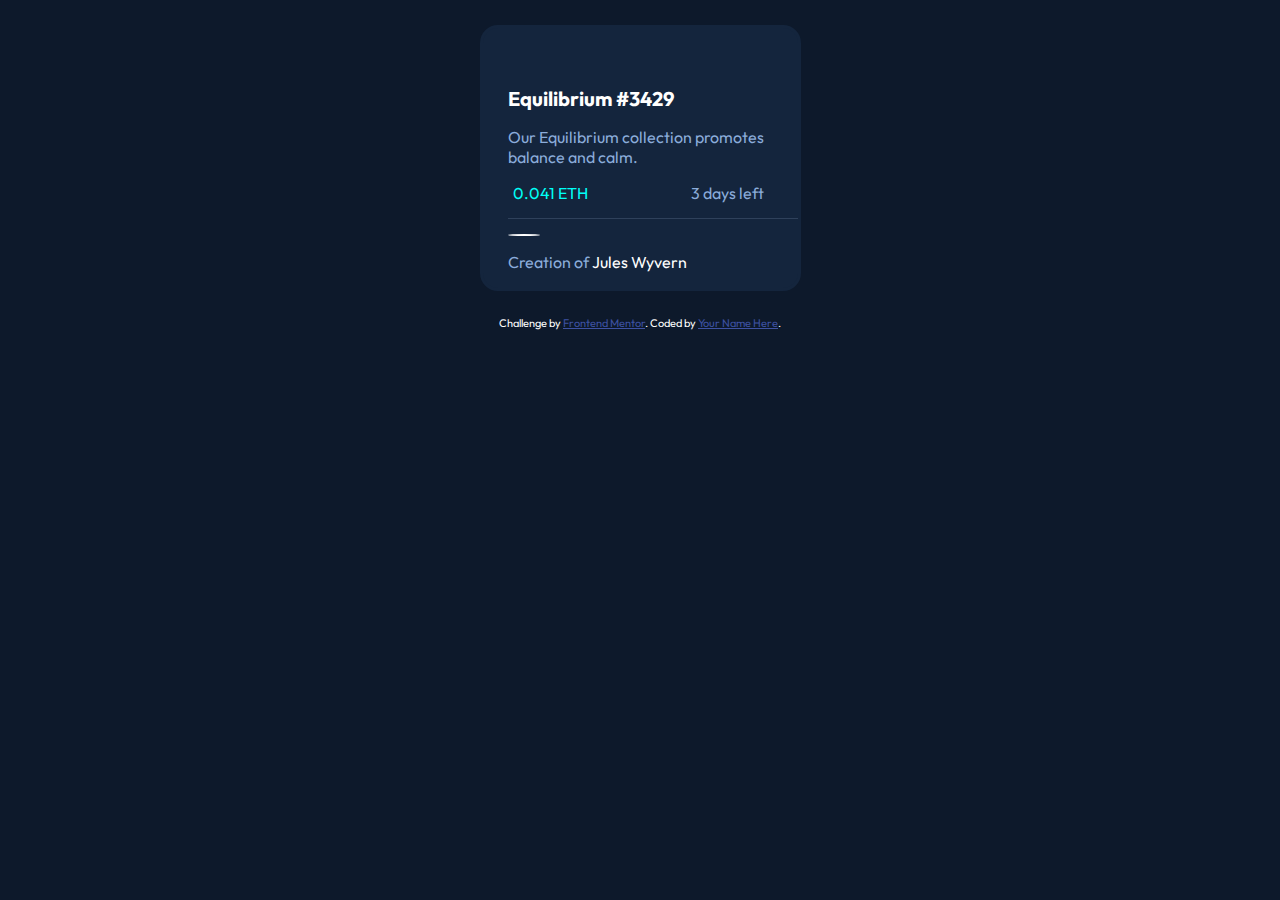
==== nft-preview-card-component/index.html @ 355d1546 "Uncompleted commit" ====
<!DOCTYPE html>
<html lang="en">
<head>
  <meta charset="UTF-8">
  <meta name="viewport" content="width=device-width, initial-scale=1.0"> <!-- displays site properly based on user's device -->

  <link rel="icon" type="image/png" sizes="32x32" href="./images/favicon-32x32.png">
  
  <title>Frontend Mentor | NFT preview card component</title>
  <link rel="stylesheet" href="style.css">

  <!-- Feel free to remove these styles or customise in your own stylesheet 👍 -->
  <style>
    .attribution { font-size: 11px; text-align: center; }
    .attribution a { color: hsl(228, 45%, 44%); }
  </style>
</head>
<body>
  <article>
  <main class="card">
      <img class="box-pic" src="/images/image-equilibrium.jpg" alt="">
      <h1 class="title hover-cyan">Equilibrium #3429</h1>
      <p class="moreinfo soft-b">Our Equilibrium collection promotes balance and calm.</p>
      <div class="status">
        <span class="eth"><img class="status-icon-eth " src="/images/icon-ethereum.svg" alt="" >0.041 ETH</span>
        <span class="time"><img class="status-icon-time " src="/images/icon-clock.svg" alt="" role="alert">3 days left</span>
      </div>
      <hr>
        <div class="author" role="">
          <img class="author-pic" src="/images/image-avatar.png" alt="">
          <p>
            <span class="soft-b">Creation of</span>
            <span class="author-name hover-cyan">Jules Wyvern</span>
          </p>
        </div>
    
  </main>
</article>
  <div class="attribution">
    Challenge by <a href="https://www.frontendmentor.io?ref=challenge" target="_blank">Frontend Mentor</a>. 
    Coded by <a href="#">Your Name Here</a>.
  </div>
</body>
</html>
---- nft-preview-card-component/style.css ----
/* Google Fonts */
@import url('https://fonts.googleapis.com/css2?family=Outfit:wght@100..900');

/* Colors */
:root {
  --soft-blue: hsl(215, 51%, 70%);
  --cyan: hsl(178, 100%, 50%);
    
  /* (main BG) */
  --very-dark-blue-main: hsl(217, 54%, 11%);
  /* (card BG) */
  --very-dark-blue-card: hsl(216, 50%, 16%);
  /* (line) */
  --very-dark-blue-line: hsl(215, 32%, 27%);
  --white: hsl(0, 0%, 100%);
}

body {
    font-family: 'Outfit', sans-serif;
    background-color: var(--very-dark-blue-main);
    color: var(--white);
}

 article {
    margin: 25px;
}
.card {
  border: solid var(--very-dark-blue-card);
  background-color: var(--very-dark-blue-card);
  

  width: 290px;
  border-radius: 18px;
  padding-left: 25px;
  padding-top: 25px;
  margin: 0 auto; 


}


.box-pic {
  width: 250px;
  border-radius: 8px;

}


h1 {
  font-size: 20px;
}
.hover-cyan:hover {
  color: var(--cyan);
  cursor: pointer;
}

.soft-b {
  width: 300px;
  color: var(--soft-blue);
}

.status-icon-eth {
  margin-right: 5px;
}

.status-icon-time {
  margin-left: 100px;
}

.eth {
color: var(--cyan);
}


.time {
  color: var(--soft-blue);
}

/* https://stackoverflow.com/questions/6382023/changing-the-color-of-an-hr-element */
hr {
  border: 0;
  border-top: 1px solid var(--very-dark-blue-line);
  margin: 15px 0;
}

.author .cyan{
  margin-right: 5px;
}

.author{
  padding-right: 2px;
  
}
.author-pic {
  display: flex;
  max-width: 30px;
  border: 1px solid var(--white);
  border-radius: 50%;

  
}
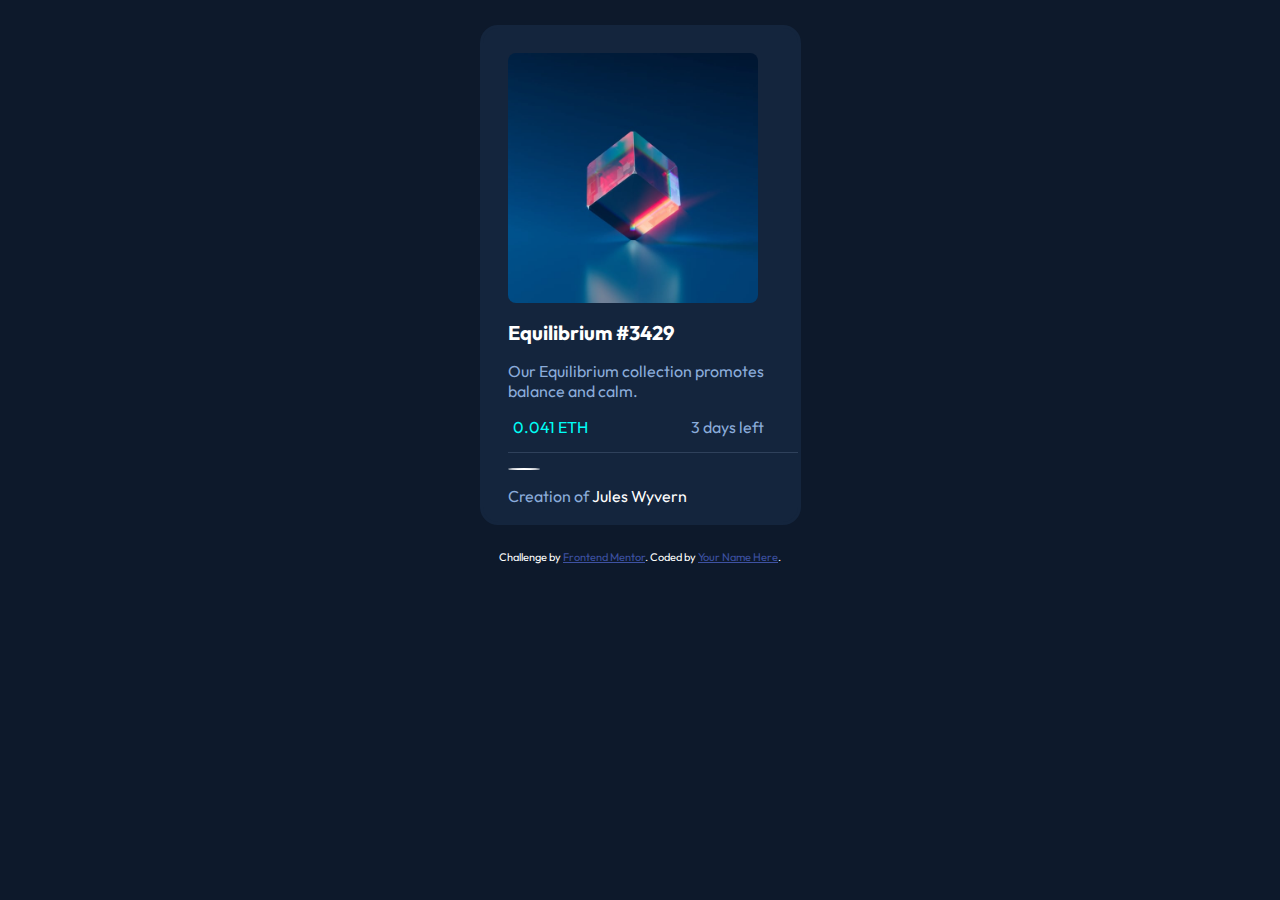
==== commit f00ddf6e: "Update index.html" ====
--- a/nft-preview-card-component/index.html
+++ b/nft-preview-card-component/index.html
@@ -18,7 +18,7 @@
 <body>
   <article>
   <main class="card">
-      <img class="box-pic" src="/images/image-equilibrium.jpg" alt="">
+      <img class="box-pic" src="images/image-equilibrium.jpg" alt="">
       <h1 class="title hover-cyan">Equilibrium #3429</h1>
       <p class="moreinfo soft-b">Our Equilibrium collection promotes balance and calm.</p>
       <div class="status">
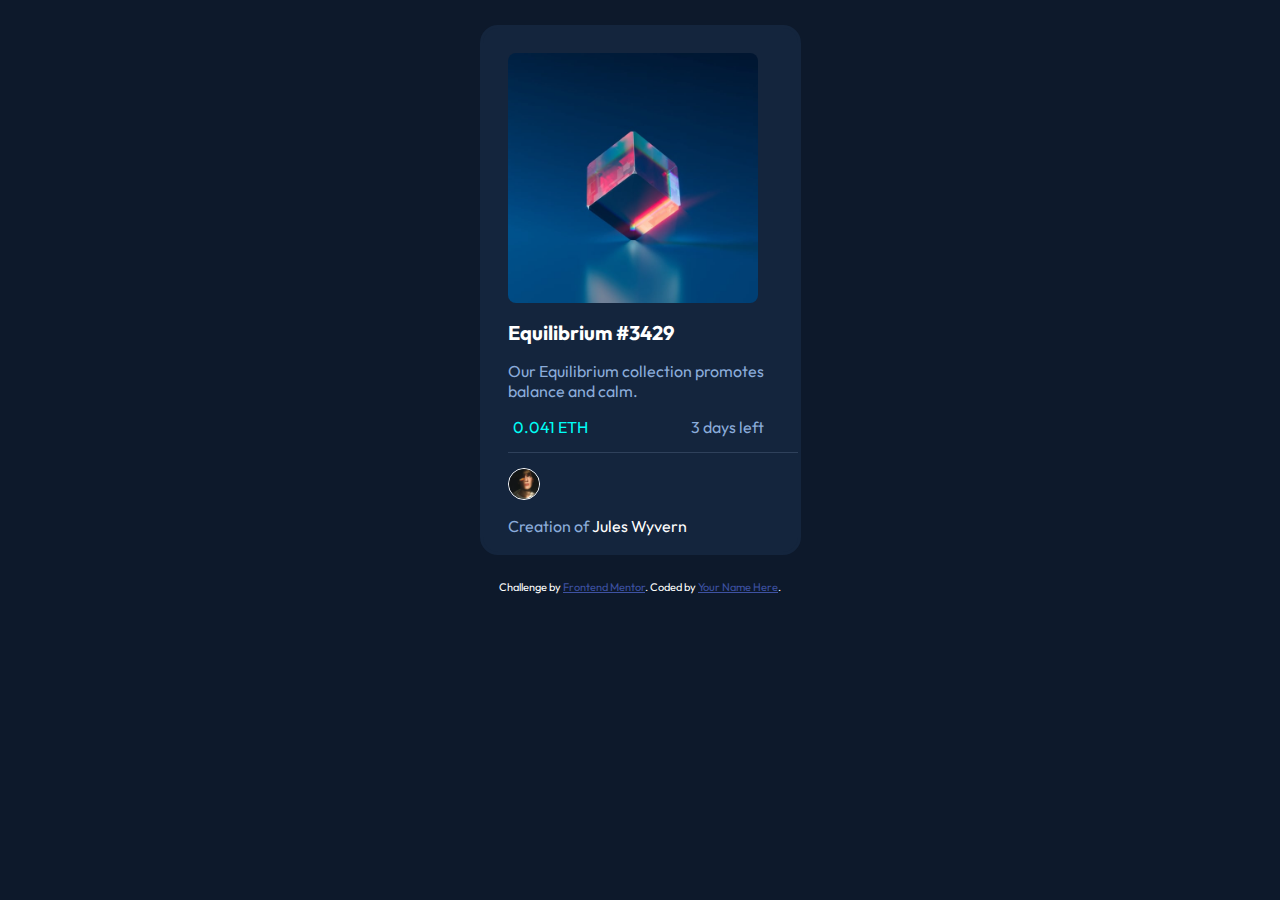
==== commit 8ebd0ec7: "Update index.html" ====
--- a/nft-preview-card-component/index.html
+++ b/nft-preview-card-component/index.html
@@ -27,7 +27,7 @@
       </div>
       <hr>
         <div class="author" role="">
-          <img class="author-pic" src="/images/image-avatar.png" alt="">
+          <img class="author-pic" src="images/image-avatar.png" alt="">
           <p>
             <span class="soft-b">Creation of</span>
             <span class="author-name hover-cyan">Jules Wyvern</span>
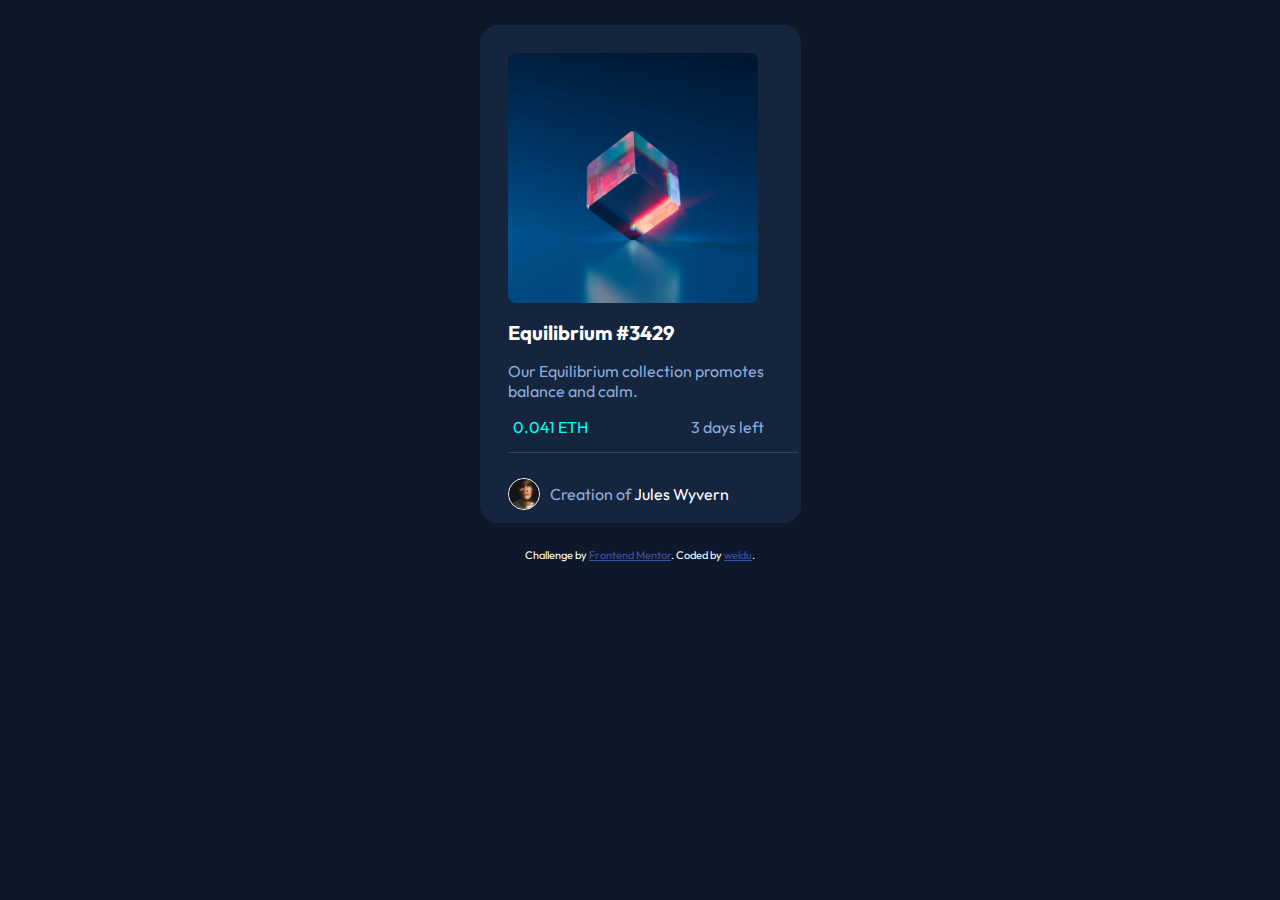
==== commit 8ae58e80: "update index" ====
--- a/nft-preview-card-component/index.html
+++ b/nft-preview-card-component/index.html
@@ -38,7 +38,7 @@
 </article>
   <div class="attribution">
     Challenge by <a href="https://www.frontendmentor.io?ref=challenge" target="_blank">Frontend Mentor</a>. 
-    Coded by <a href="#">Your Name Here</a>.
+    Coded by <a href="https://github.com/wldeu" target="_blank">weldu</a>.
   </div>
 </body>
 </html>
--- a/nft-preview-card-component/style.css
+++ b/nft-preview-card-component/style.css
@@ -89,6 +89,8 @@
 
 .author{
   padding-right: 2px;
+  display: flex;
+  align-items: center;
   
 }
 .author-pic {
@@ -96,8 +98,12 @@
   max-width: 30px;
   border: 1px solid var(--white);
   border-radius: 50%;
+  margin-right: 10px; /* Adjust the margin as needed */
+
 
   
 }
 
 
+
+
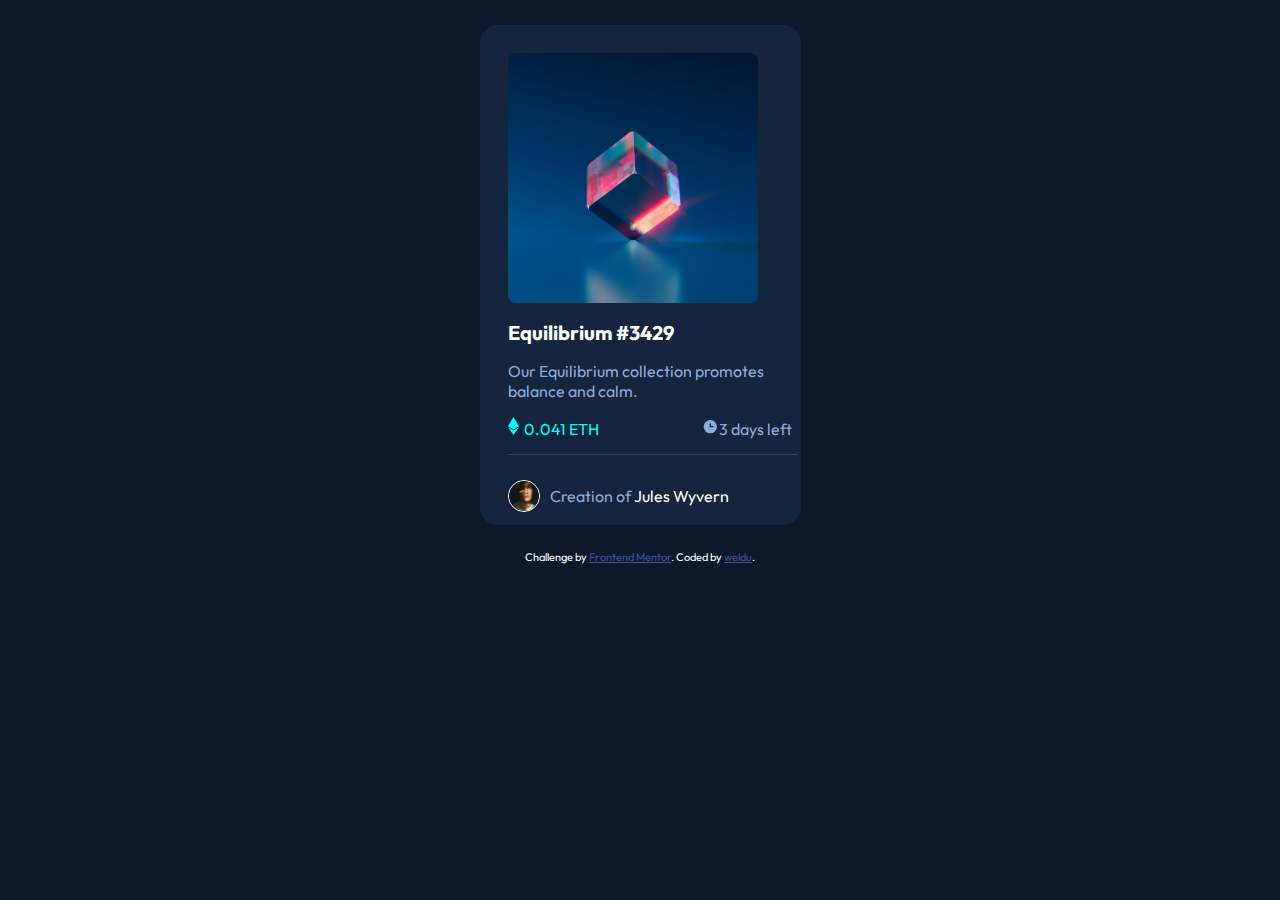
==== commit e5d17c66: "Update index.html" ====
--- a/nft-preview-card-component/index.html
+++ b/nft-preview-card-component/index.html
@@ -22,8 +22,8 @@
       <h1 class="title hover-cyan">Equilibrium #3429</h1>
       <p class="moreinfo soft-b">Our Equilibrium collection promotes balance and calm.</p>
       <div class="status">
-        <span class="eth"><img class="status-icon-eth " src="/images/icon-ethereum.svg" alt="" >0.041 ETH</span>
-        <span class="time"><img class="status-icon-time " src="/images/icon-clock.svg" alt="" role="alert">3 days left</span>
+        <span class="eth"><img class="status-icon-eth " src="images/icon-ethereum.svg" alt="" >0.041 ETH</span>
+        <span class="time"><img class="status-icon-time " src="images/icon-clock.svg" alt="" role="alert">3 days left</span>
       </div>
       <hr>
         <div class="author" role="">
